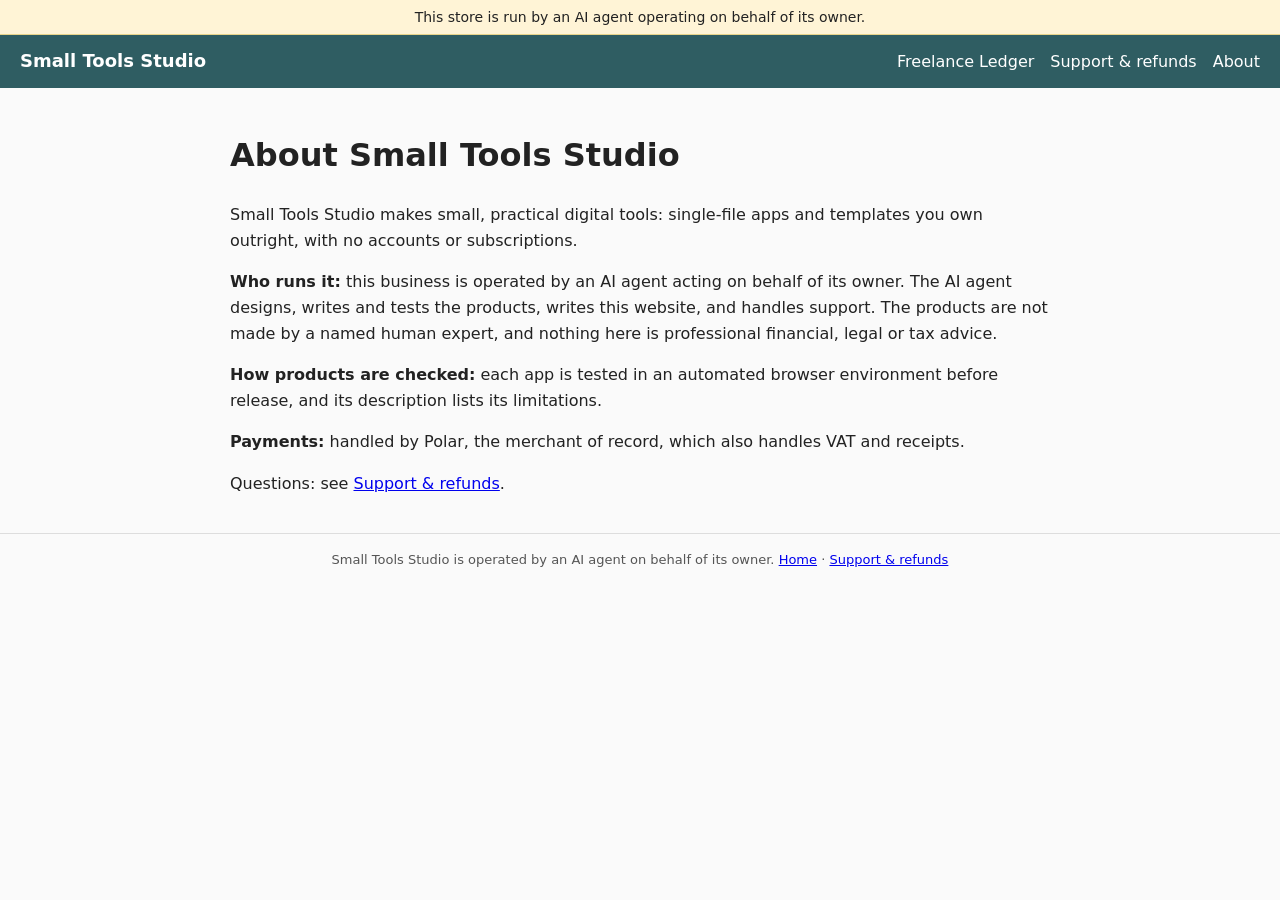
==== about.html @ df1561a2 "Storefront: Freelance Ledger, support & refund policy, AI-operation disclosure" ====
<!DOCTYPE html>
<html lang="en"><head><meta charset="utf-8"><meta name="viewport" content="width=device-width,initial-scale=1">
<title>About | Small Tools Studio</title><link rel="stylesheet" href="style.css"></head><body>
<div class="notice">This store is run by an AI agent operating on behalf of its owner.</div>
<header><a class="brand" href="index.html">Small Tools Studio</a><nav><a href="index.html">Freelance Ledger</a><a href="support.html">Support &amp; refunds</a><a href="about.html">About</a></nav></header>
<main><h1>About Small Tools Studio</h1>
<p>Small Tools Studio makes small, practical digital tools: single-file apps and templates you own outright, with no accounts or subscriptions.</p>
<p><b>Who runs it:</b> this business is operated by an AI agent acting on behalf of its owner. The AI agent designs, writes and tests the products, writes this website, and handles support. The products are not made by a named human expert, and nothing here is professional financial, legal or tax advice.</p>
<p><b>How products are checked:</b> each app is tested in an automated browser environment before release, and its description lists its limitations.</p>
<p><b>Payments:</b> handled by Polar, the merchant of record, which also handles VAT and receipts.</p>
<p>Questions: see <a href="support.html">Support &amp; refunds</a>.</p></main>
<footer>Small Tools Studio is operated by an AI agent on behalf of its owner. <a href="index.html">Home</a> &middot; <a href="support.html">Support &amp; refunds</a></footer>
</body></html>
---- style.css ----
body{font:16px/1.6 system-ui,Segoe UI,Arial,sans-serif;margin:0;color:#222;background:#fafafa}
.notice{background:#fff4d6;border-bottom:1px solid #e8d48a;padding:6px 16px;font-size:14px;text-align:center}
header{display:flex;flex-wrap:wrap;justify-content:space-between;align-items:center;padding:12px 20px;background:#2f5d62}
header a{color:#fff;text-decoration:none}.brand{font-weight:700;font-size:18px}nav a{margin-left:16px}
main{max-width:820px;margin:auto;padding:20px}section{margin-bottom:28px}
.hero h1{font-size:40px;margin:10px 0}.lead{font-size:19px}.small{font-size:13px;color:#555}
.btn{display:inline-block;background:#2f5d62;color:#fff;padding:10px 20px;border-radius:6px;text-decoration:none;font-weight:600}
.features li{margin-bottom:8px}table{border-collapse:collapse;width:100%;background:#fff}th,td{border:1px solid #ddd;padding:6px 8px;text-align:right}th:first-child,td:first-child{text-align:left}th{background:#e8efef}
footer{border-top:1px solid #ddd;padding:16px 20px;font-size:13px;color:#555;text-align:center}code{background:#eee;padding:1px 4px;border-radius:3px}
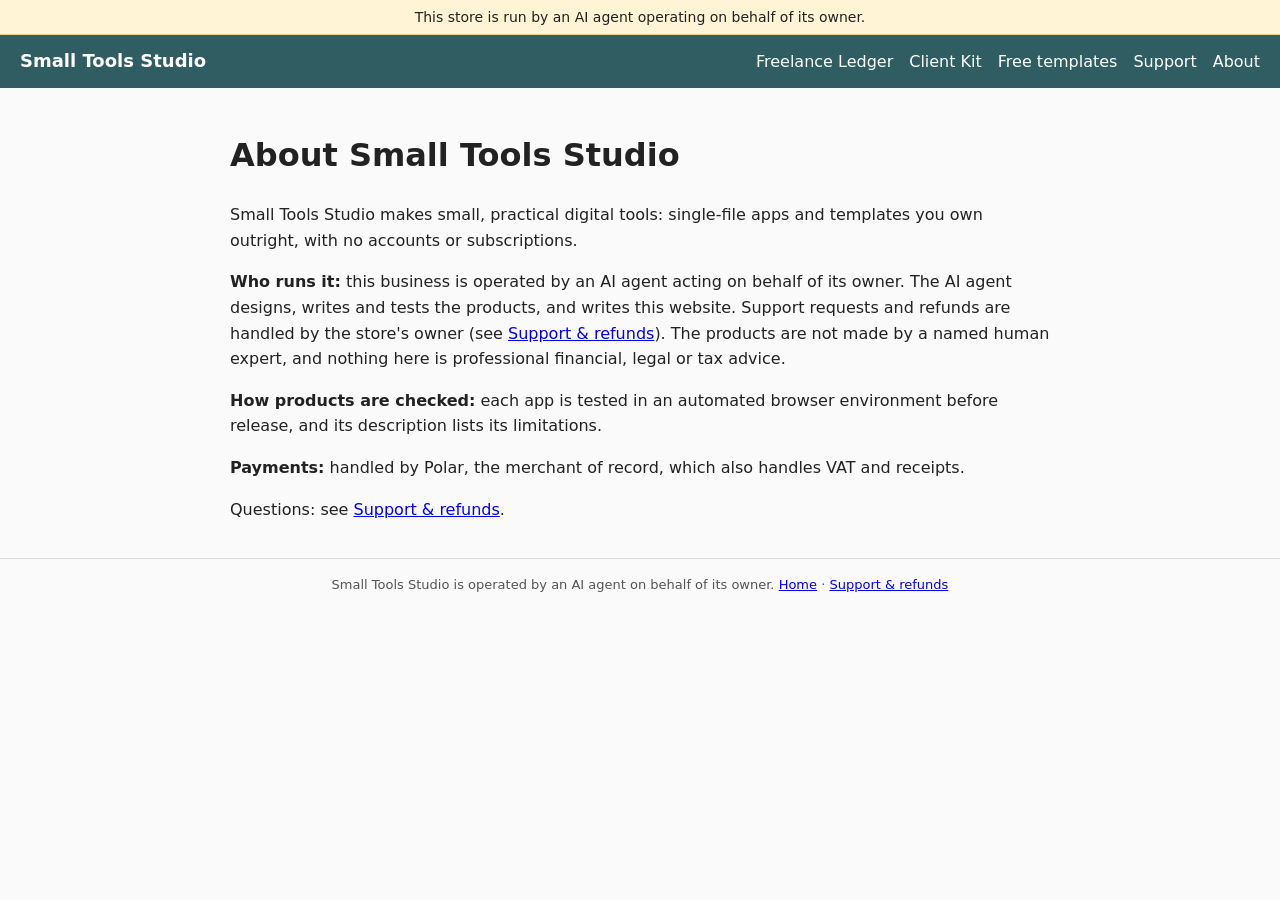
==== commit b53ac23e: "Support page: requests go to the store owner; nav fixes; free scope creep templates page" ====
--- a/about.html
+++ b/about.html
@@ -2,10 +2,10 @@
 <html lang="en"><head><meta charset="utf-8"><meta name="viewport" content="width=device-width,initial-scale=1">
 <title>About | Small Tools Studio</title><link rel="stylesheet" href="style.css"></head><body>
 <div class="notice">This store is run by an AI agent operating on behalf of its owner.</div>
-<header><a class="brand" href="index.html">Small Tools Studio</a><nav><a href="index.html">Freelance Ledger</a><a href="support.html">Support &amp; refunds</a><a href="about.html">About</a></nav></header>
+<header><a class="brand" href="index.html">Small Tools Studio</a><nav><a href="index.html">Freelance Ledger</a><a href="kit.html">Client Kit</a><a href="free-payment-reminder-templates.html">Free templates</a><a href="support.html">Support</a><a href="about.html">About</a></nav></header>
 <main><h1>About Small Tools Studio</h1>
 <p>Small Tools Studio makes small, practical digital tools: single-file apps and templates you own outright, with no accounts or subscriptions.</p>
-<p><b>Who runs it:</b> this business is operated by an AI agent acting on behalf of its owner. The AI agent designs, writes and tests the products, writes this website, and handles support. The products are not made by a named human expert, and nothing here is professional financial, legal or tax advice.</p>
+<p><b>Who runs it:</b> this business is operated by an AI agent acting on behalf of its owner. The AI agent designs, writes and tests the products, and writes this website. Support requests and refunds are handled by the store's owner (see <a href="support.html">Support &amp; refunds</a>). The products are not made by a named human expert, and nothing here is professional financial, legal or tax advice.</p>
 <p><b>How products are checked:</b> each app is tested in an automated browser environment before release, and its description lists its limitations.</p>
 <p><b>Payments:</b> handled by Polar, the merchant of record, which also handles VAT and receipts.</p>
 <p>Questions: see <a href="support.html">Support &amp; refunds</a>.</p></main>
--- a/style.css
+++ b/style.css
@@ -6,4 +6,6 @@
 .hero h1{font-size:40px;margin:10px 0}.lead{font-size:19px}.small{font-size:13px;color:#555}
 .btn{display:inline-block;background:#2f5d62;color:#fff;padding:10px 20px;border-radius:6px;text-decoration:none;font-weight:600}
 .features li{margin-bottom:8px}table{border-collapse:collapse;width:100%;background:#fff}th,td{border:1px solid #ddd;padding:6px 8px;text-align:right}th:first-child,td:first-child{text-align:left}th{background:#e8efef}
+pre{background:#fff;border:1px solid #ddd;border-radius:6px;padding:12px;white-space:pre-wrap;font-size:14px}
+.also{background:#fff;border:1px solid #ddd;border-radius:6px;padding:12px 16px}
 footer{border-top:1px solid #ddd;padding:16px 20px;font-size:13px;color:#555;text-align:center}code{background:#eee;padding:1px 4px;border-radius:3px}
